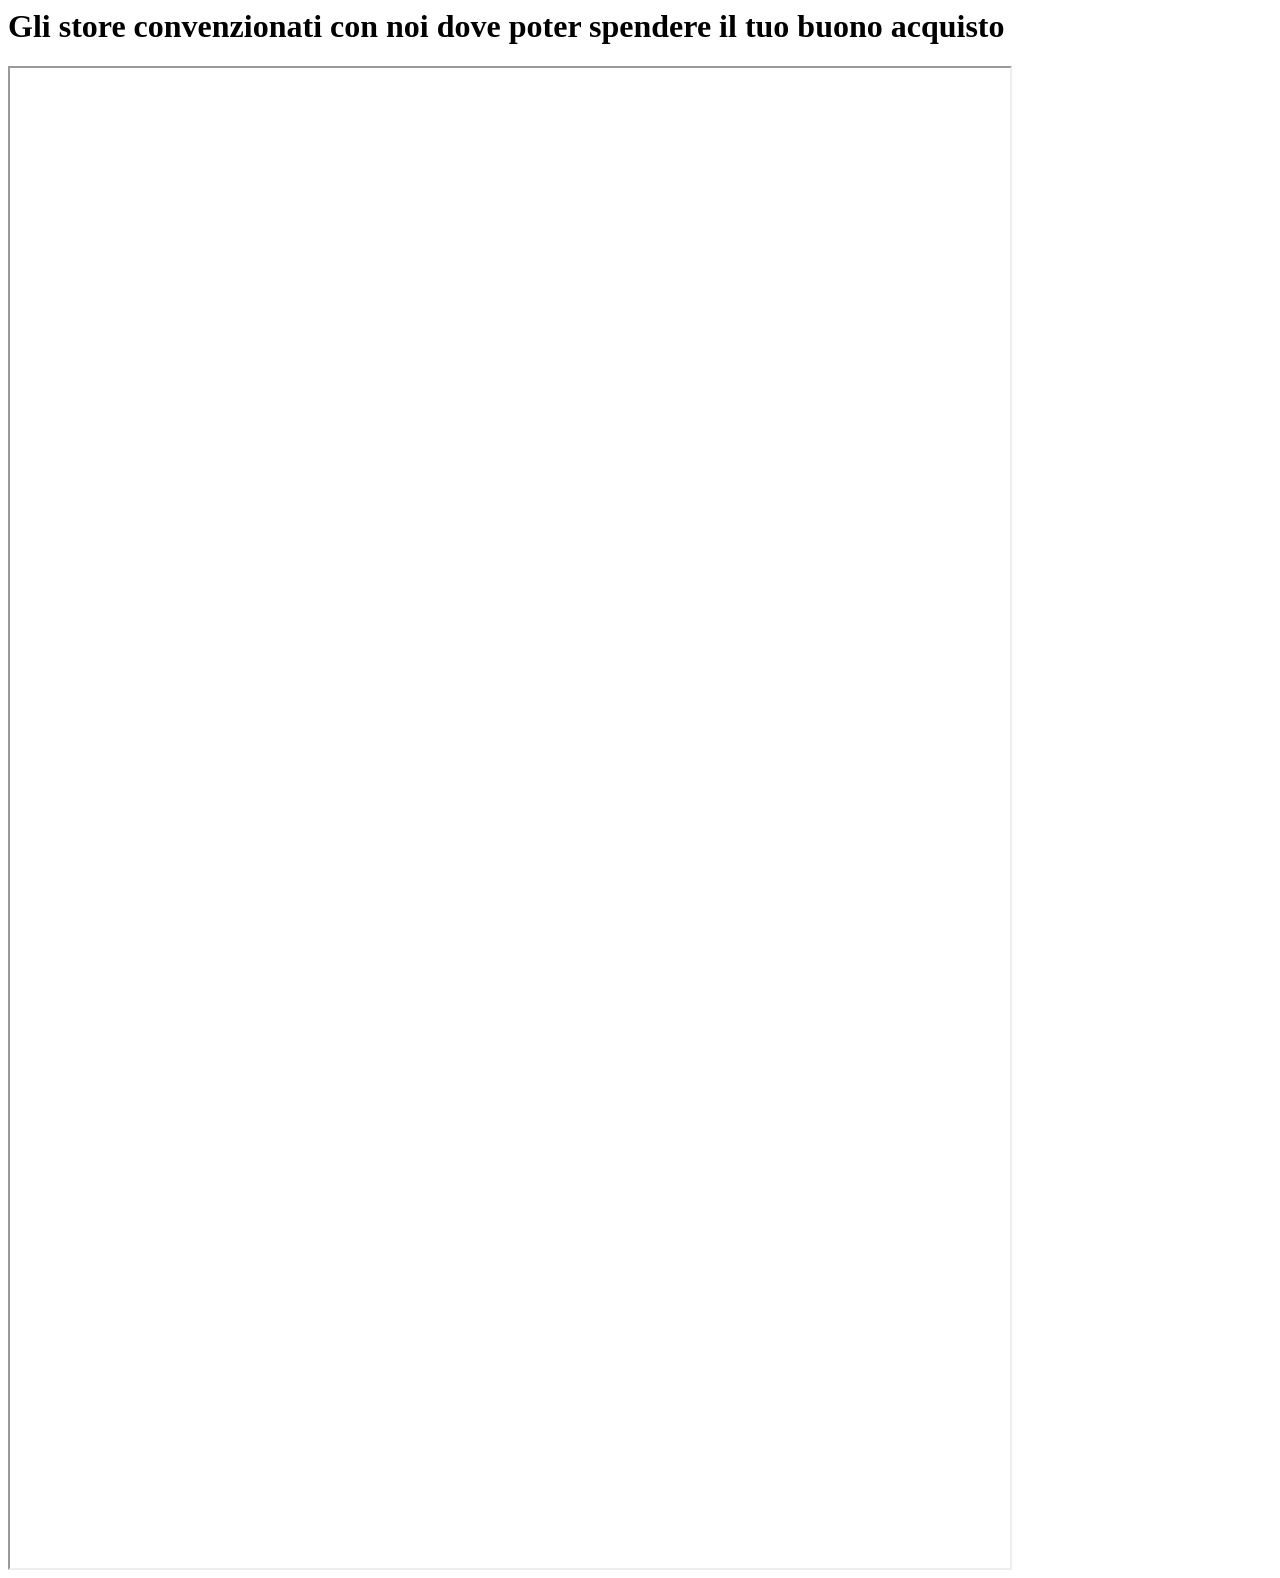
==== index.html @ da5d528e "1" ====
<html>
    <head>
      
    </head>
    <body>
        <h1> Gli store convenzionati con noi dove poter spendere il tuo buono acquisto </h1>
        <iframe src="https://www.google.com/maps/d/u/1/embed?mid=1354lC-sx5e0dE2QC9p64PH9p8fvDNVU&ehbc=2E312F" width="1000" height="1500"></iframe>
    </body>
</html>
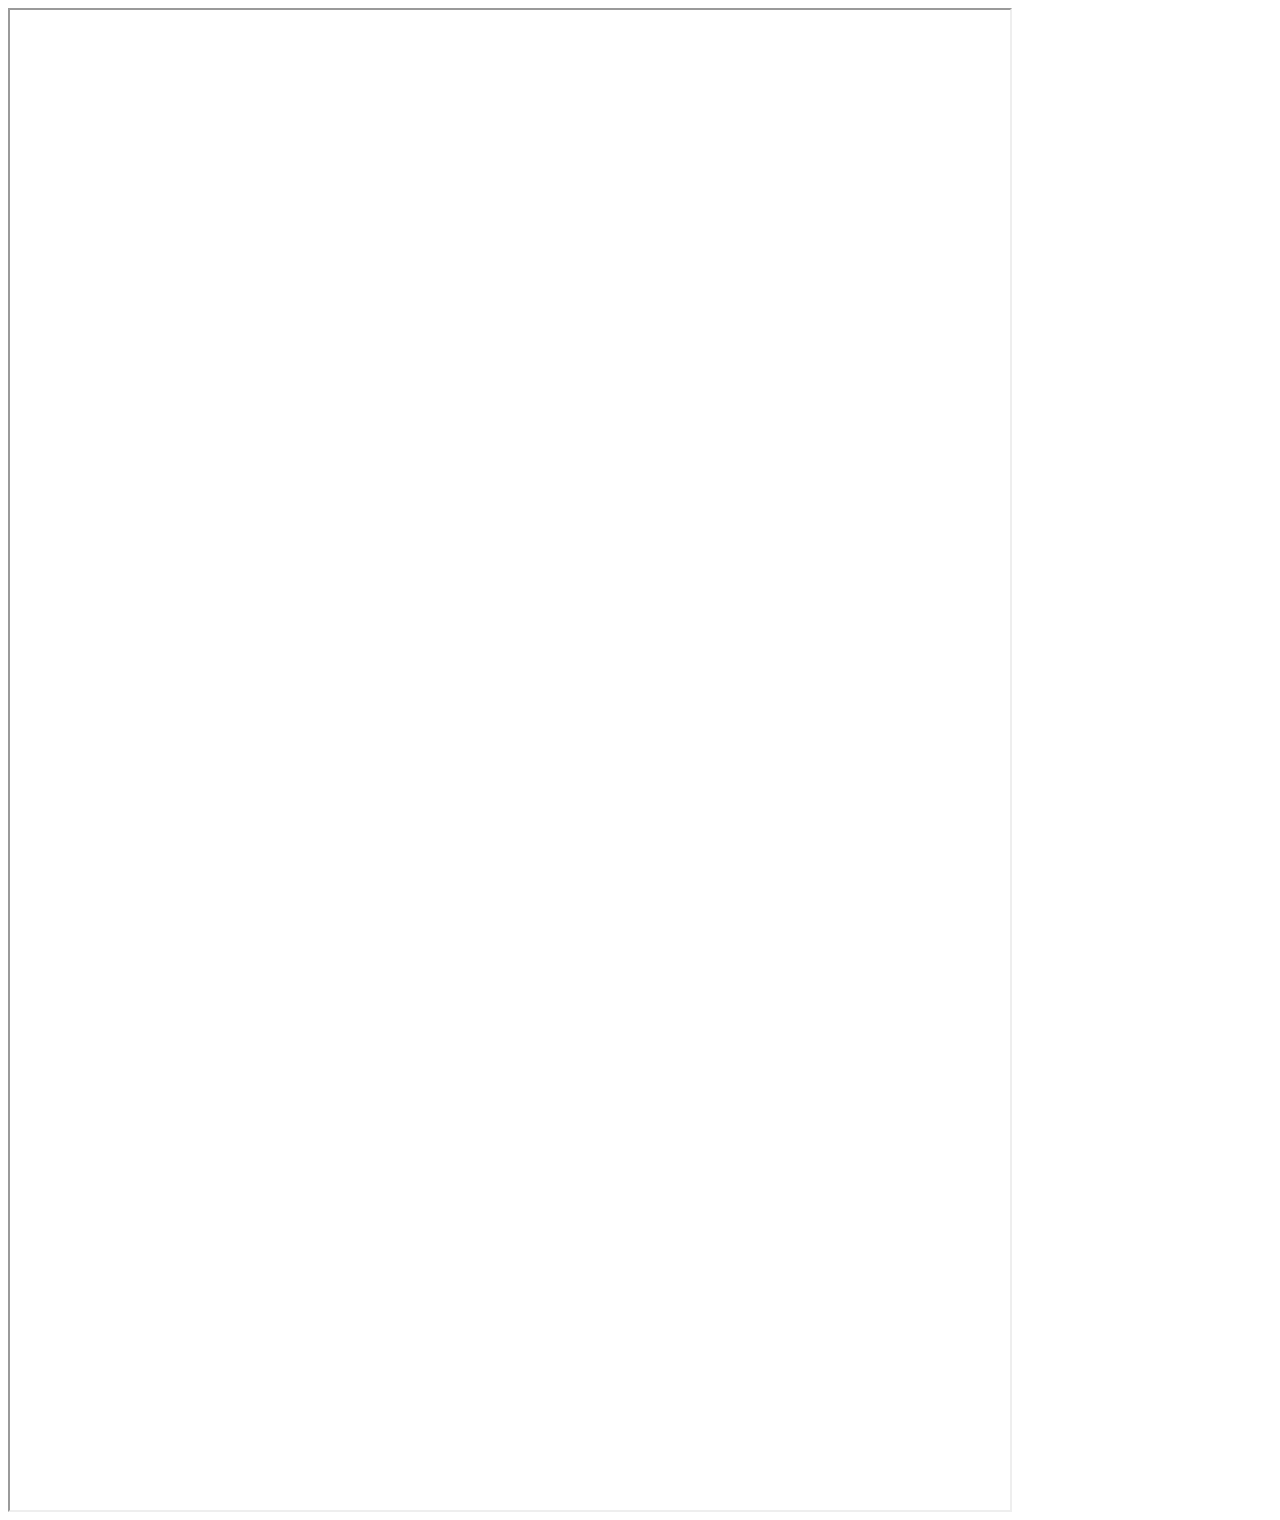
==== commit 74c0224c: "2.3" ====
--- a/index.html
+++ b/index.html
@@ -3,7 +3,7 @@
       
     </head>
     <body>
-        <h1> Gli store convenzionati con noi dove poter spendere il tuo buono acquisto </h1>
+       
         <iframe src="https://www.google.com/maps/d/u/1/embed?mid=1354lC-sx5e0dE2QC9p64PH9p8fvDNVU&ehbc=2E312F" width="1000" height="1500"></iframe>
     </body>
 </html>
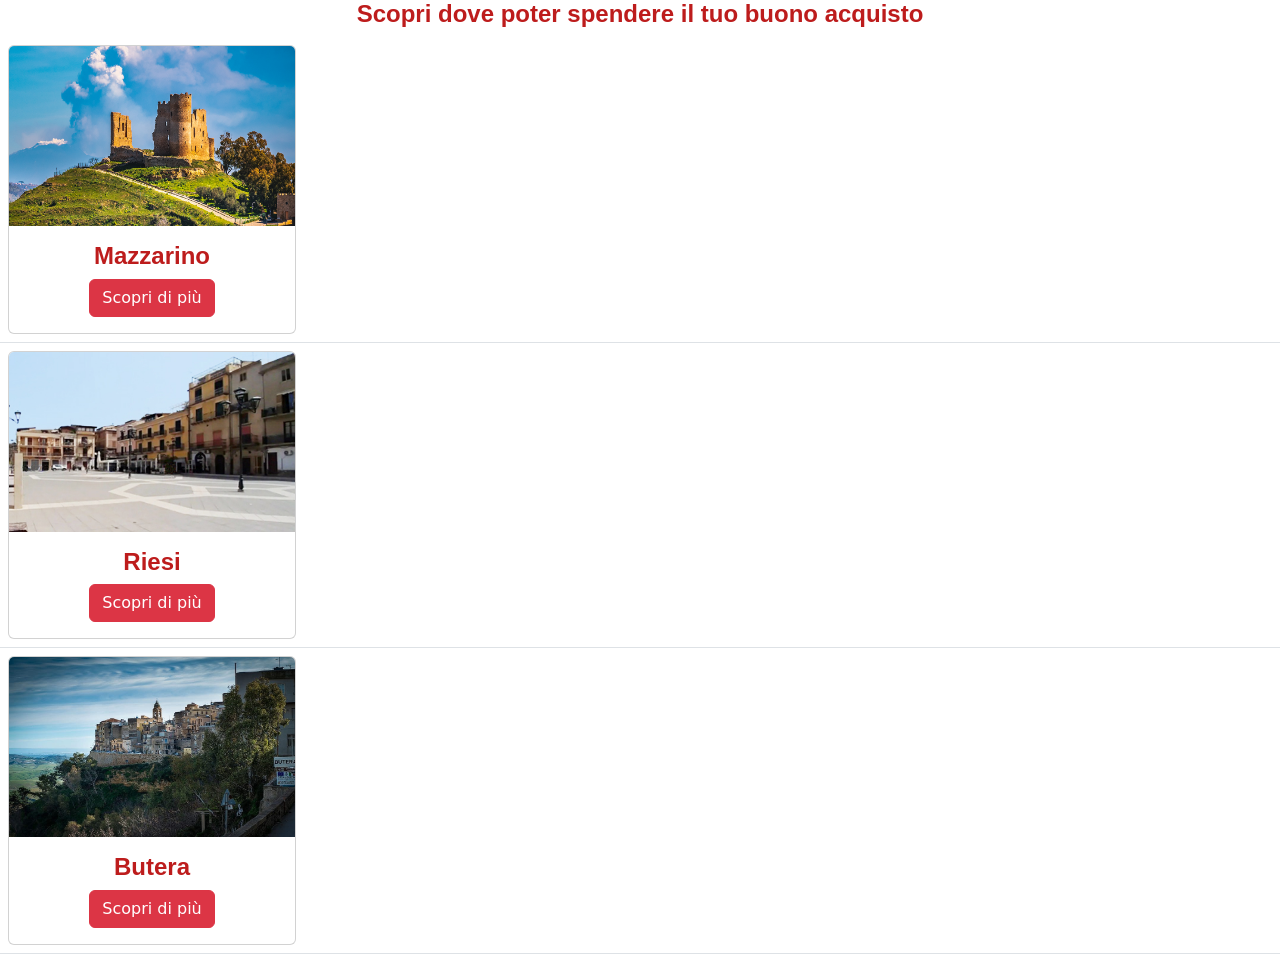
==== commit 59fcbe38: "pagina con mappe" ====
--- a/index.html
+++ b/index.html
@@ -1,9 +1,62 @@
-<html>
-    <head>
-      
-    </head>
-    <body>
-       
-        <iframe src="https://www.google.com/maps/d/u/1/embed?mid=1354lC-sx5e0dE2QC9p64PH9p8fvDNVU&ehbc=2E312F" width="1000" height="1500"></iframe>
-    </body>
-</html>+<!doctype html>
+<html lang="en">
+  <head>
+    <meta charset="utf-8">
+    <meta name="viewport" content="width=device-width, initial-scale=1">
+     <link rel="stylesheet" href="stili.css">
+    <title>Buono acquisto</title>
+    <link href="https://cdn.jsdelivr.net/npm/bootstrap@5.3.8/dist/css/bootstrap.min.css" rel="stylesheet" integrity="sha384-sRIl4kxILFvY47J16cr9ZwB07vP4J8+LH7qKQnuqkuIAvNWLzeN8tE5YBujZqJLB" crossorigin="anonymous">
+  </head>
+  <body>
+    <h1 class="fontcentrato"> Scopri dove poter spendere il tuo buono acquisto </h1>
+        
+        <table class="table">
+            <tr>
+                <td> 
+                   <div class="card" style="width: 18rem">
+                    <img src="img/1.jpg" class="card-img-top" width="180" height="180">
+
+                    <div class="card-body text-center">
+                        <h5 class="fontcentrato" class="card-title">Mazzarino</h5>
+                        <a href="Mazzarino.html" class="btn btn-danger">Scopri di più</a>
+                    </div>
+                    </div>
+                </td>
+                </tr>
+
+                <tr>
+                <td>
+                     <div class="card" style="width: 18rem;">
+                    <img src="img/2.jpg" class="card-img-top" width ="180" height="180">
+                    <div class="card-body text-center">
+                        <h5 class="fontcentrato" class="card-title">Riesi</h5>
+                      
+                        <a href="Riesi.html" class="btn btn-danger" >Scopri di più</a>
+                    </div>
+                    </div>
+                </td>
+                </tr>
+                
+                <tr>
+                <td>
+                     <div class="card" style="width: 18rem;">
+                    <img src="img/3.jpg" class="card-img-top" width ="180" height="180">
+                    <div class="card-body text-center">
+                        <h5 class="fontcentrato" class="card-title">Butera</h5>
+                      
+                        <a href="Butera.html" class="btn btn-danger" >Scopri di più</a>
+                    </div>
+                    </div>
+                </td>
+            </tr>
+        </table>
+        
+  
+   
+    <script src="https://cdn.jsdelivr.net/npm/bootstrap@5.3.8/dist/js/bootstrap.bundle.min.js" integrity="sha384-FKyoEForCGlyvwx9Hj09JcYn3nv7wiPVlz7YYwJrWVcXK/BmnVDxM+D2scQbITxI" crossorigin="anonymous"></script>
+  </body>
+</html>
+
+
+
+ 
--- a/stili.css
+++ b/stili.css
@@ -0,0 +1,16 @@
+.fontcentrato{
+    text-align: center;
+    
+    color: #bd1c1c;
+    font-family: 'Poppins', sans-serif;
+    font-weight: 550; /* grassetto */
+    font-size: 1.5rem; /* regolabile */
+    
+    
+}
+
+.table {
+    text-align:center;
+    padding:100px;
+}
+
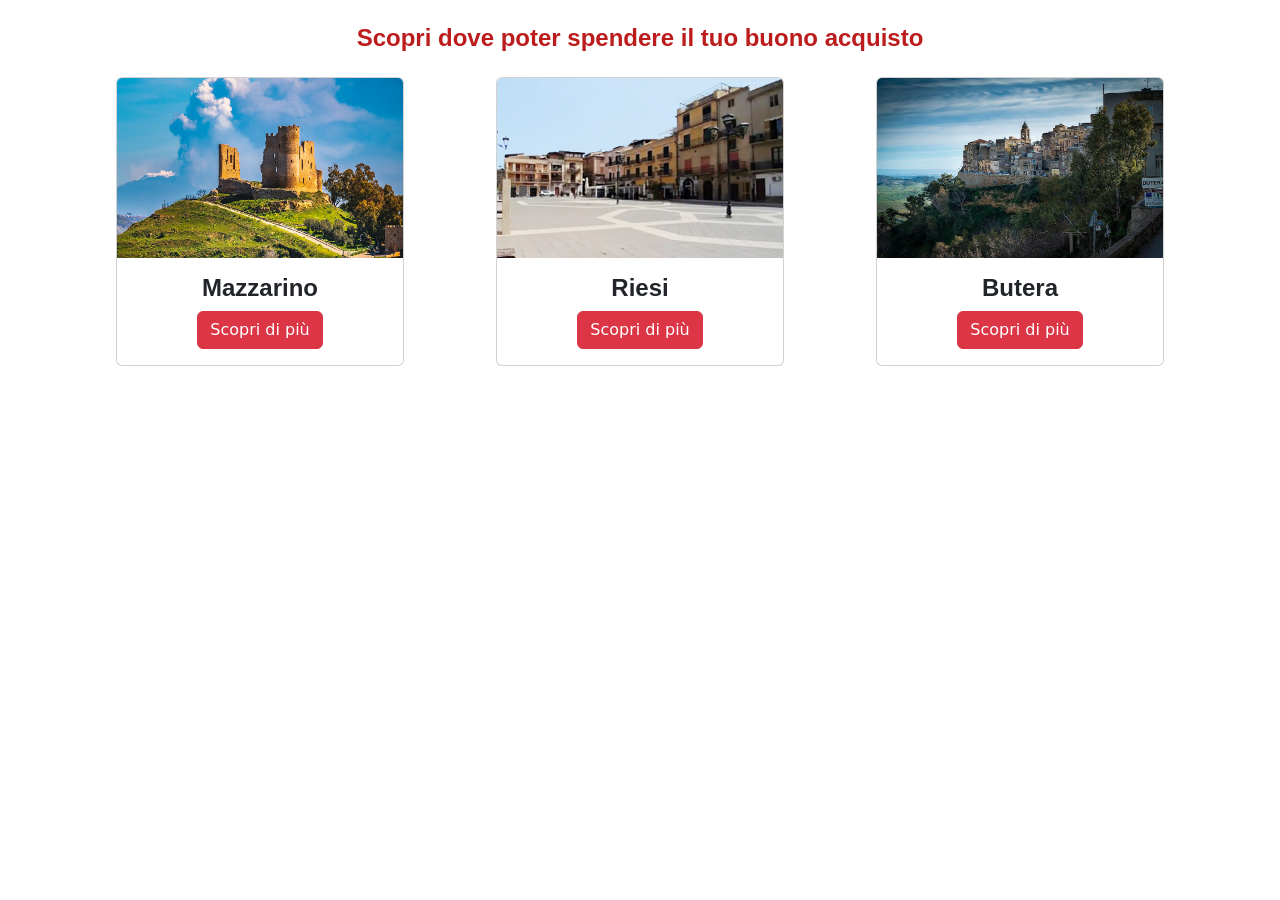
==== commit 4b6f5177: "Update index.html" ====
--- a/index.html
+++ b/index.html
@@ -3,60 +3,54 @@
   <head>
     <meta charset="utf-8">
     <meta name="viewport" content="width=device-width, initial-scale=1">
-     <link rel="stylesheet" href="stili.css">
+    <link rel="stylesheet" href="stili.css">
     <title>Buono acquisto</title>
-    <link href="https://cdn.jsdelivr.net/npm/bootstrap@5.3.8/dist/css/bootstrap.min.css" rel="stylesheet" integrity="sha384-sRIl4kxILFvY47J16cr9ZwB07vP4J8+LH7qKQnuqkuIAvNWLzeN8tE5YBujZqJLB" crossorigin="anonymous">
+    <link href="https://cdn.jsdelivr.net/npm/bootstrap@5.3.8/dist/css/bootstrap.min.css" rel="stylesheet">
   </head>
   <body>
-    <h1 class="fontcentrato"> Scopri dove poter spendere il tuo buono acquisto </h1>
+
+    <h1 class="text-center my-4 fontcentrato">Scopri dove poter spendere il tuo buono acquisto</h1>
+
+    <!-- Contenitore centrale -->
+    <div class="container">
+      <div class="row justify-content-center g-4">
         
-        <table class="table">
-            <tr>
-                <td> 
-                   <div class="card" style="width: 18rem">
-                    <img src="img/1.jpg" class="card-img-top" width="180" height="180">
+        <!-- Card 1 -->
+        <div class="col-md-4 d-flex justify-content-center">
+          <div class="card" style="width: 18rem;">
+            <img src="img/1.jpg" class="card-img-top" width="180" height="180">
+            <div class="card-body text-center">
+              <h5 class="card-title fontcentrato">Mazzarino</h5>
+              <a href="Mazzarino.html" class="btn btn-danger">Scopri di più</a>
+            </div>
+          </div>
+        </div>
 
-                    <div class="card-body text-center">
-                        <h5 class="fontcentrato" class="card-title">Mazzarino</h5>
-                        <a href="Mazzarino.html" class="btn btn-danger">Scopri di più</a>
-                    </div>
-                    </div>
-                </td>
-                </tr>
+        <!-- Card 2 -->
+        <div class="col-md-4 d-flex justify-content-center">
+          <div class="card" style="width: 18rem;">
+            <img src="img/2.jpg" class="card-img-top" width="180" height="180">
+            <div class="card-body text-center">
+              <h5 class="card-title fontcentrato">Riesi</h5>
+              <a href="Riesi.html" class="btn btn-danger">Scopri di più</a>
+            </div>
+          </div>
+        </div>
 
-                <tr>
-                <td>
-                     <div class="card" style="width: 18rem;">
-                    <img src="img/2.jpg" class="card-img-top" width ="180" height="180">
-                    <div class="card-body text-center">
-                        <h5 class="fontcentrato" class="card-title">Riesi</h5>
-                      
-                        <a href="Riesi.html" class="btn btn-danger" >Scopri di più</a>
-                    </div>
-                    </div>
-                </td>
-                </tr>
-                
-                <tr>
-                <td>
-                     <div class="card" style="width: 18rem;">
-                    <img src="img/3.jpg" class="card-img-top" width ="180" height="180">
-                    <div class="card-body text-center">
-                        <h5 class="fontcentrato" class="card-title">Butera</h5>
-                      
-                        <a href="Butera.html" class="btn btn-danger" >Scopri di più</a>
-                    </div>
-                    </div>
-                </td>
-            </tr>
-        </table>
-        
-  
-   
-    <script src="https://cdn.jsdelivr.net/npm/bootstrap@5.3.8/dist/js/bootstrap.bundle.min.js" integrity="sha384-FKyoEForCGlyvwx9Hj09JcYn3nv7wiPVlz7YYwJrWVcXK/BmnVDxM+D2scQbITxI" crossorigin="anonymous"></script>
+        <!-- Card 3 -->
+        <div class="col-md-4 d-flex justify-content-center">
+          <div class="card" style="width: 18rem;">
+            <img src="img/3.jpg" class="card-img-top" width="180" height="180">
+            <div class="card-body text-center">
+              <h5 class="card-title fontcentrato">Butera</h5>
+              <a href="Butera.html" class="btn btn-danger">Scopri di più</a>
+            </div>
+          </div>
+        </div>
+
+      </div>
+    </div>
+
+    <script src="https://cdn.jsdelivr.net/npm/bootstrap@5.3.8/dist/js/bootstrap.bundle.min.js"></script>
   </body>
-</html>
-
-
-
- +</html>
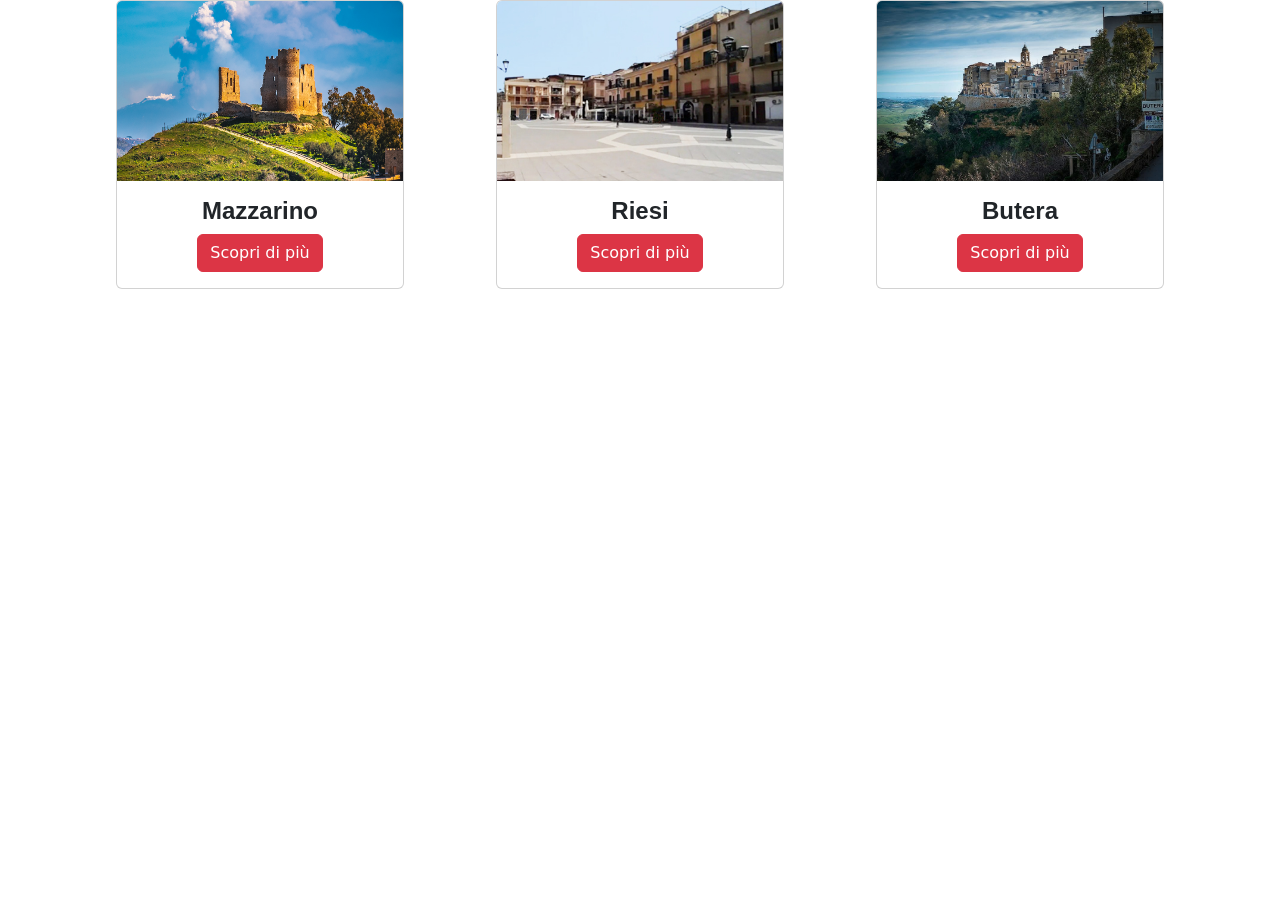
==== commit 6bf3cf37: "3" ====
--- a/index.html
+++ b/index.html
@@ -9,7 +9,7 @@
   </head>
   <body>
 
-    <h1 class="text-center my-4 fontcentrato">Scopri dove poter spendere il tuo buono acquisto</h1>
+    
 
     <!-- Contenitore centrale -->
     <div class="container">
